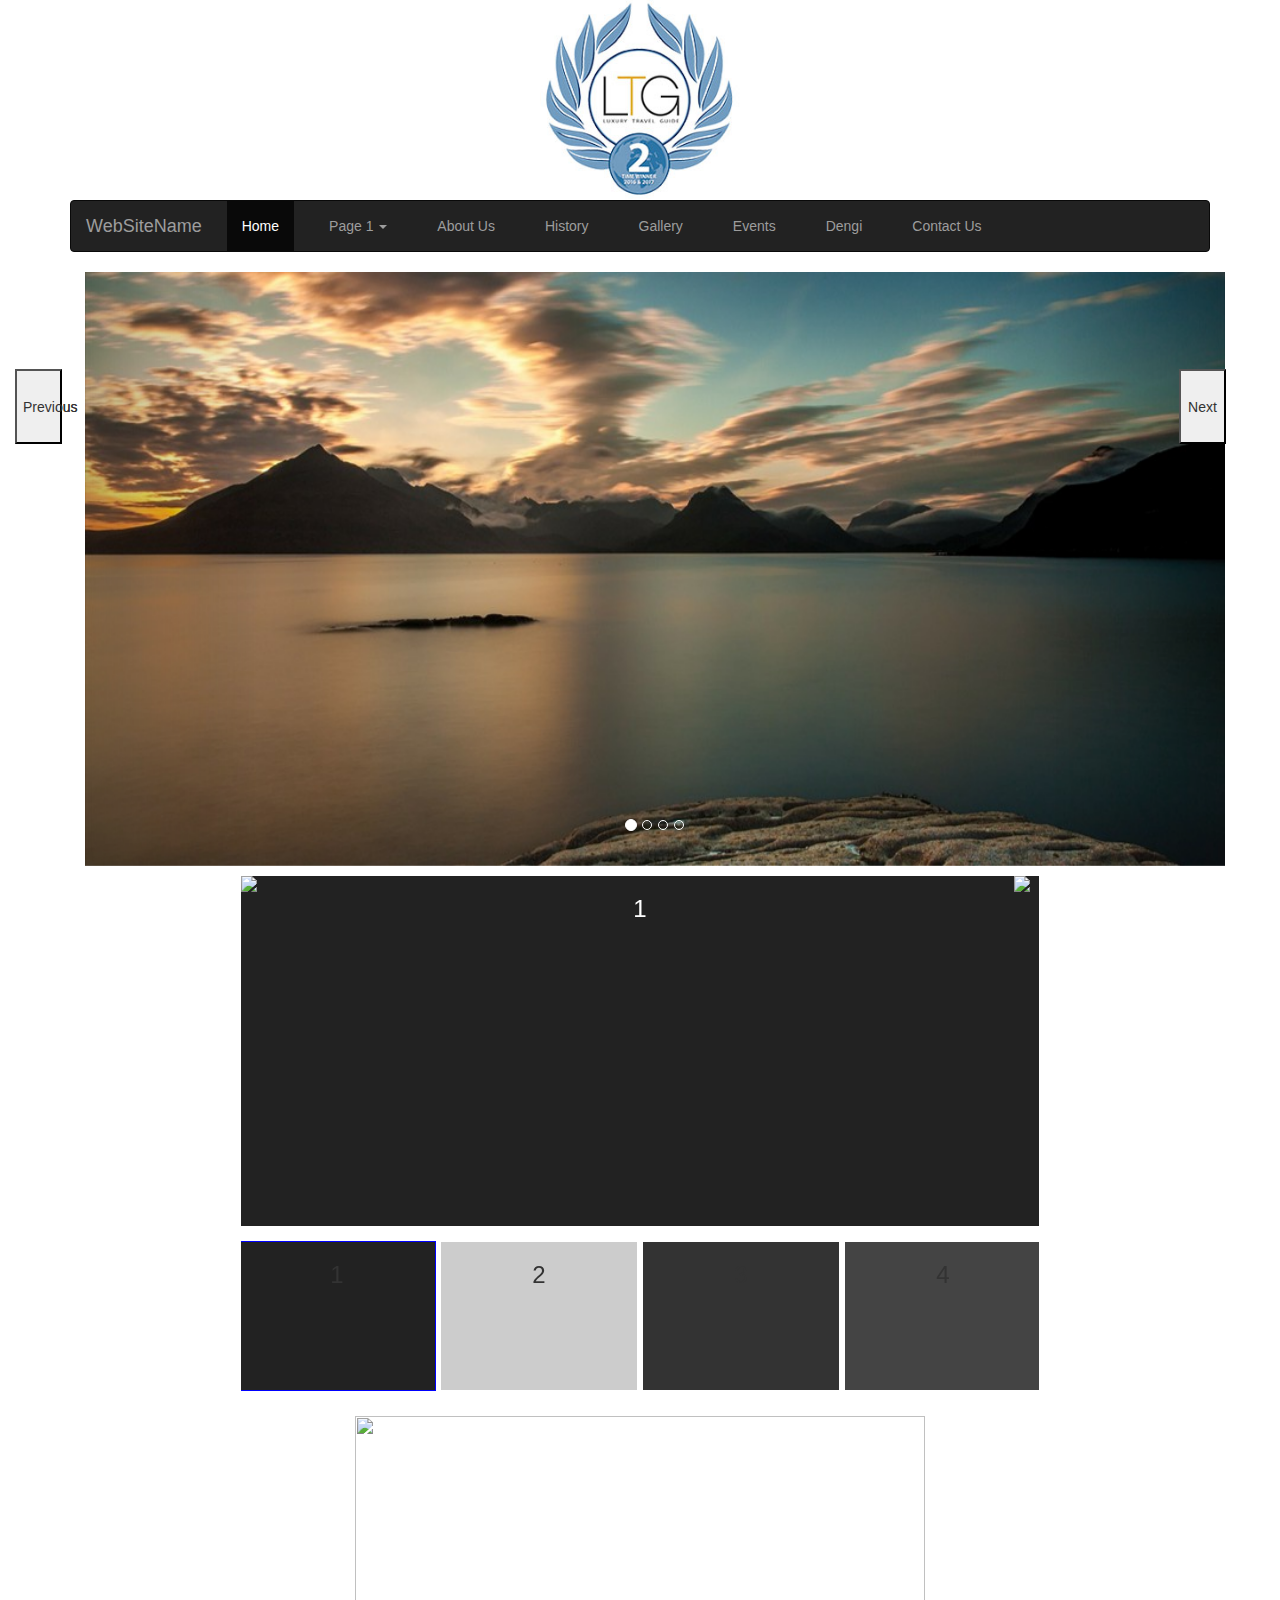
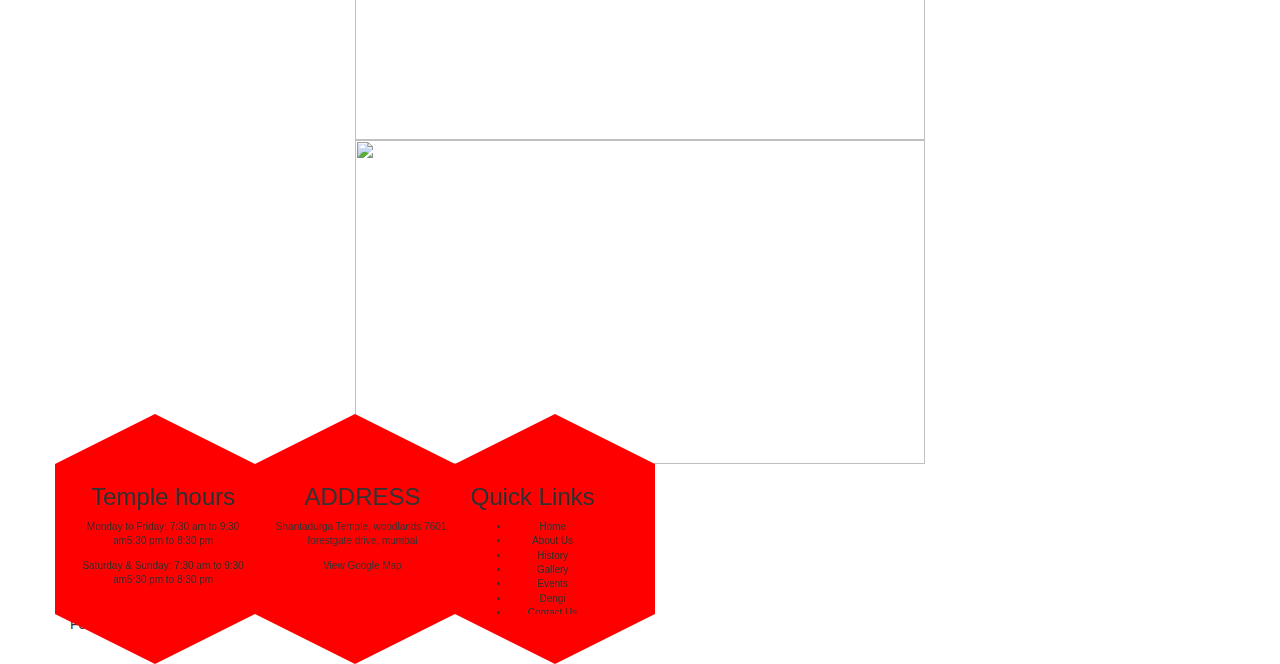
==== index.html @ 89c4bfa8 "Initial Commit" ====
<!DOCTYPE html>
<html>
<head>
	<meta charset="utf-8">
	<meta http-equiv="X-UA-Compatible" content="IE=edge">
	<meta name="viewport" content="width=device-width, initial-scale=1.0">
	<title>Home</title>
	<link rel="stylesheet" href="css/main.css">

</head>
<body class='home'>
	<div class='container'>
		<!-- header menu section goes here -->
		<header id='headerComp'></header>
		<!-- header menu section end here -->

		<!-- homepage body goes here -->
		<div class='homeBody'>
			
			<!-- homepage header carousal -->
			<div class="container">
			  <div id="myCarousel" class="carousel slide" data-ride="carousel">
			    <!-- Indicators -->
			    <ol class="carousel-indicators">
			      <li data-target="#myCarousel" data-slide-to="0" class="active"></li>
			      <li data-target="#myCarousel" data-slide-to="1"></li>
			      <li data-target="#myCarousel" data-slide-to="2"></li>
			      <li data-target="#myCarousel" data-slide-to="3"></li>
			    </ol>

			    <!-- Wrapper for slides -->
			    <div class="carousel-inner">
			      <div class="item active">
			        <img src="images/homepage/header_carousal/Carousal_1.jpg" alt="Carousal_1" style="width:100%;">
			      </div>
			      <div class="item">
			        <img src="images/homepage/header_carousal/Carousal_2.jpg" alt="Carousal_2" style="width:100%;">
			      </div>			    
			      <div class="item">
			        <img src="images/homepage/header_carousal/Carousal_3.jpg" alt="Carousal_3" style="width:100%;">
			      </div>
			      <div class="item">
			        <img src="images/homepage/header_carousal/Carousal_4.jpg" alt="Carousal_4" style="width:100%;">
			      </div>
			    </div>

			    <!-- Left and right controls -->
			    <a class="left carousel-control" href="#myCarousel" data-slide="prev">
			      <span class="glyphicon glyphicon-chevron-left"></span>
			      <span class="sr-only">Previous</span>
			    </a>
			    <a class="right carousel-control" href="#myCarousel" data-slide="next">
			      <span class="glyphicon glyphicon-chevron-right"></span>
			      <span class="sr-only">Next</span>
			    </a>
			  </div>
			</div>
			<!-- homepage header carousal end here-->

			<!-- Mix Gallery Code start here -->
			<div class="c-slide">
			  <div class="slider slider-nav">
			    <div id="1" style="background-color:#222;">
			      <h3>1</h3></div>
			    <div id="2" style="background-color:#ccc;">
			      <h3>2</h3></div>
			    <div id="3" style="background-color:#333;">
			      <h3>3</h3></div>
			    <div id="4" style="background-color:#444;">
			      <h3>4</h3></div>
			    <div id="5" style="background-color:#555;">
			      <h3>5</h3></div>
			    <div id="6" style="background-color:#666;">
			      <h3>6</h3></div>
			  </div>
			  <div class="slider slider-thumbs">
			    <div id="1" style="background-color:#222; width: 150px; height: 150px;">
			      <h3>1</h3></div>
			    <div id="2" style="background-color:#ccc;width: 150px; height: 150px;">
			      <h3>2</h3></div>
			    <div id="3" style="background-color:#333;width: 150px; height: 150px;">
			      <h3>3</h3></div>
			    <div id="4" style="background-color:#444;width: 150px; height: 150px;">
			      <h3>4</h3></div>
			    <div id="5" style="background-color:#555;width: 150px; height: 150px;">
			      <h3>5</h3></div>
			    <div id="6" style="background-color:#666;width: 150px; height: 150px;">
			      <h3>6</h3></div>
			  </div>
			</div>
			<!-- Mix Gallery Code end here -->

			
			<!-- Event and guest carousal code here -->
			<!-- Event Carousal -->
			<div class="eventCarousal">
			  	<img src="http://maggiesadler.com/wp-content/uploads/2015/10/11189261_759116200870985_1595157767_n.jpg" />
			  	<img src="http://maggiesadler.com/wp-content/uploads/2015/10/10004088_1491055334449687_1187165020_n.jpg" />
			  	<img src="http://maggiesadler.com/wp-content/uploads/2015/10/10817863_856543214397968_517239188_n.jpg" />
			  	<img src="http://maggiesadler.com/wp-content/uploads/2015/10/10919749_326992714172441_299394464_n.jpg" />
			  	<img src="http://maggiesadler.com/wp-content/uploads/2015/10/10617007_939025979457209_6938406_n.jpg" />
			  	<img src="http://maggiesadler.com/wp-content/uploads/2015/10/1168617_1435408473368301_409182770_n.jpg" />
		  		<img src="http://maggiesadler.com/wp-content/uploads/2015/10/11189836_754178218029431_2102772742_n.jpg" />
		  		<img src="http://maggiesadler.com/wp-content/uploads/2015/10/10843869_1658219887738208_2033326788_n.jpg" />
		  		<img src="http://maggiesadler.com/wp-content/uploads/2015/10/1515054_1379051609022475_1394148610_n.jpg" />
			</div>
			<!-- Event Carousal End here -->
			<!-- Guest Carousal -->
			<div class="guestCarousal">
			  	<img src="http://maggiesadler.com/wp-content/uploads/2015/10/11189261_759116200870985_1595157767_n.jpg" />
			  	<img src="http://maggiesadler.com/wp-content/uploads/2015/10/10004088_1491055334449687_1187165020_n.jpg" />
			  	<img src="http://maggiesadler.com/wp-content/uploads/2015/10/10817863_856543214397968_517239188_n.jpg" />
			  	<img src="http://maggiesadler.com/wp-content/uploads/2015/10/10919749_326992714172441_299394464_n.jpg" />
			  	<img src="http://maggiesadler.com/wp-content/uploads/2015/10/10617007_939025979457209_6938406_n.jpg" />
			  	<img src="http://maggiesadler.com/wp-content/uploads/2015/10/1168617_1435408473368301_409182770_n.jpg" />
		  		<img src="http://maggiesadler.com/wp-content/uploads/2015/10/11189836_754178218029431_2102772742_n.jpg" />
		  		<img src="http://maggiesadler.com/wp-content/uploads/2015/10/10843869_1658219887738208_2033326788_n.jpg" />
		  		<img src="http://maggiesadler.com/wp-content/uploads/2015/10/1515054_1379051609022475_1394148610_n.jpg" />
			</div>
			<!-- Guest Carousal End here -->
			<!-- Event and guest carousal code end here -->


		</div>
		<!-- homepage body end here -->

		<!-- footer section goes here -->
		<footer id='footerComp'></footer>
		<!-- footer section end here -->	
	</div>
</body>
<script src="js/jquery-3.3.1.js" type="text/javascript"></script>
<script src="js/bootstrap.min.js" type="text/javascript"></script>
<script src="js/slick.js" type="text/javascript"></script>
<script src="js/script.js" type="text/javascript"></script>
</html>
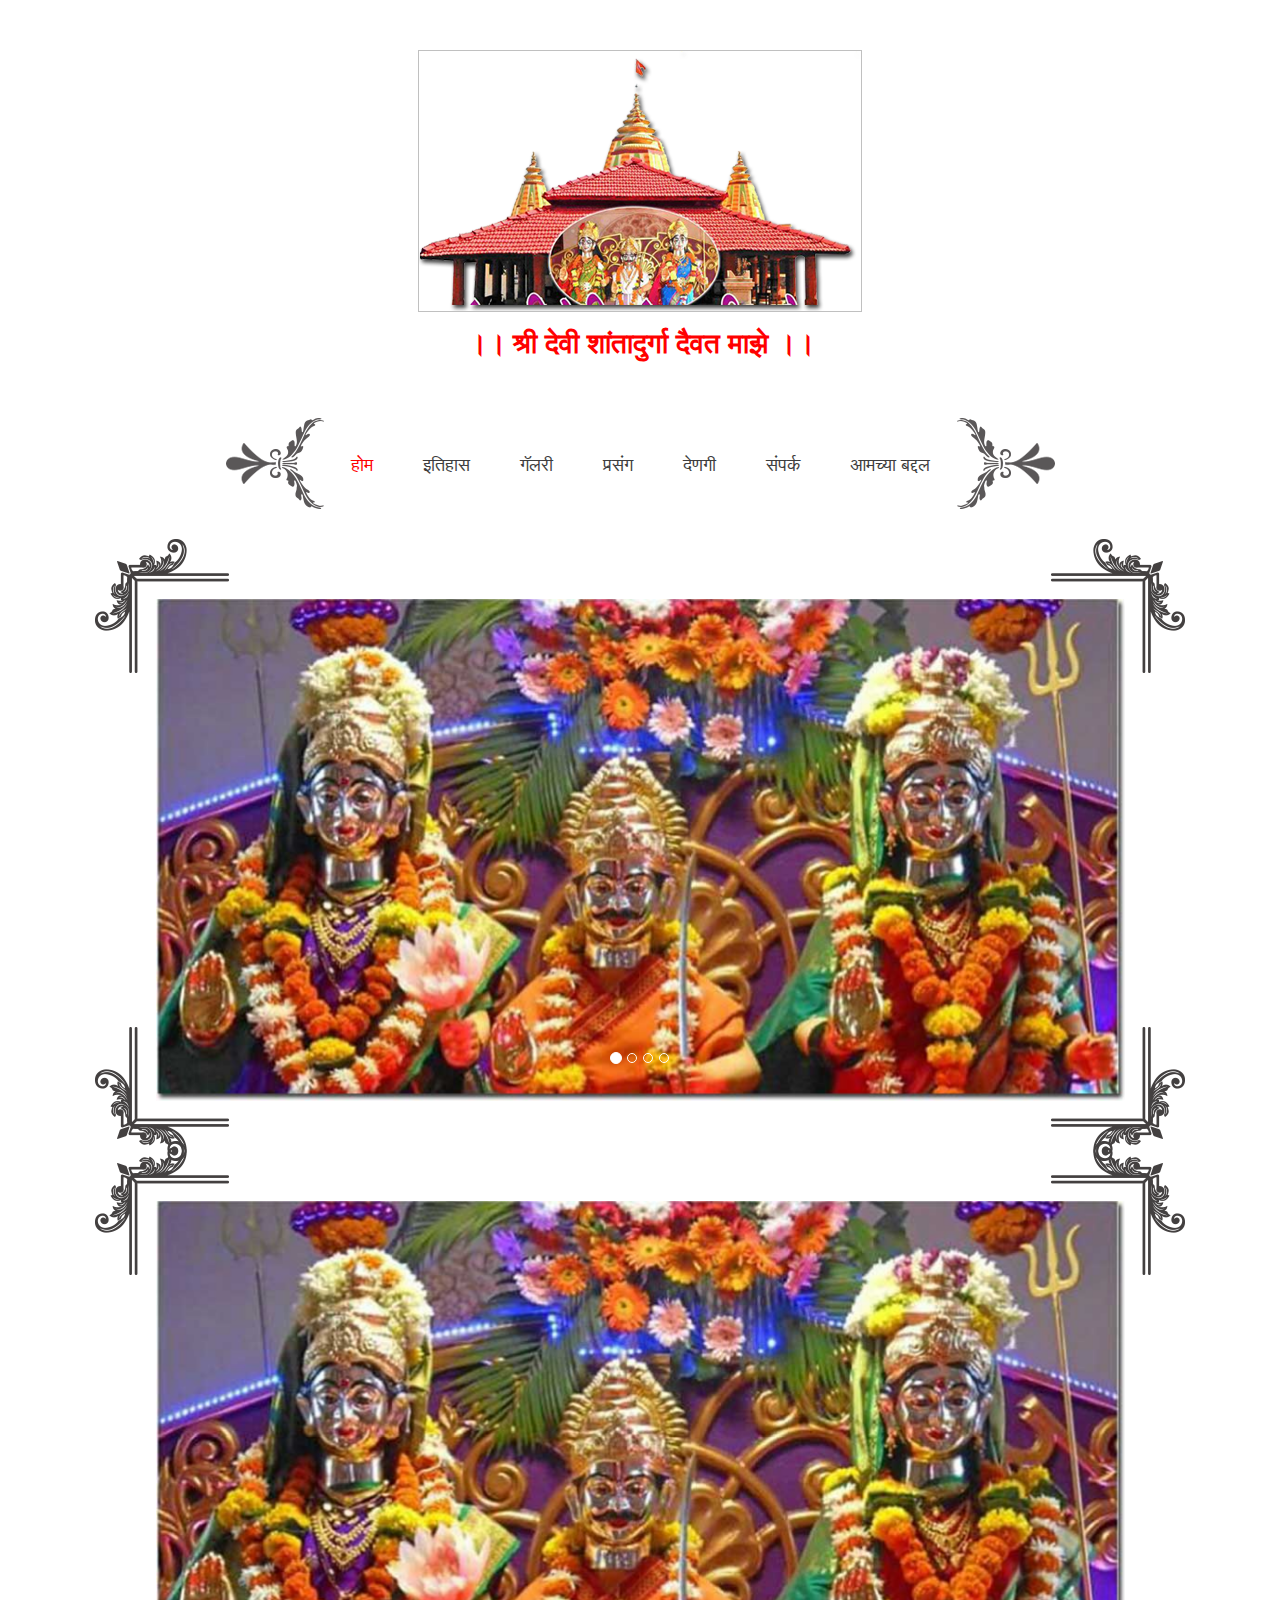
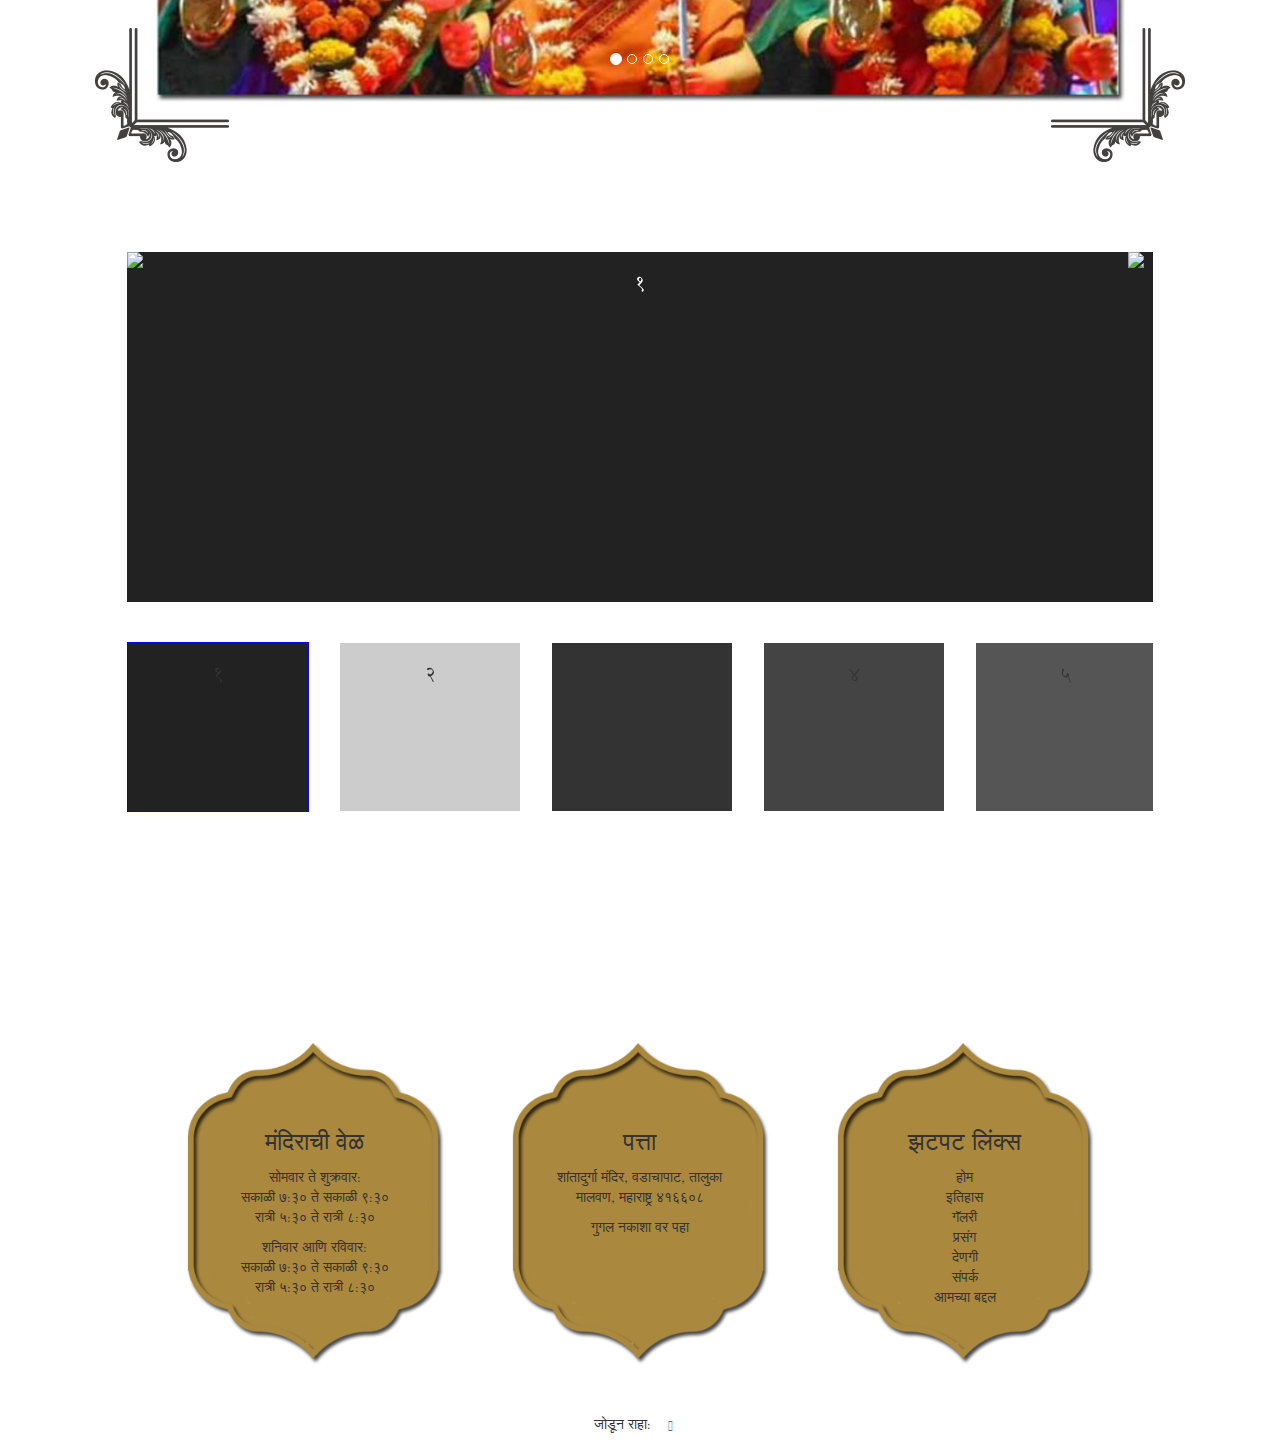
==== commit f5fcd85d: "All changes Commited" ====
--- a/index.html
+++ b/index.html
@@ -9,6 +9,8 @@
 
 </head>
 <body class='home'>
+	<!-- <div class='left_piller'></div> -->
+	<!-- <div class='right_piller'></div> -->
 	<div class='container'>
 		<!-- header menu section goes here -->
 		<header id='headerComp'></header>
@@ -18,8 +20,14 @@
 		<div class='homeBody'>
 			
 			<!-- homepage header carousal -->
-			<div class="container">
-			  <div id="myCarousel" class="carousel slide" data-ride="carousel">
+			  <div id="myCarousel" class="carousel slide" data-ride="carousel">				
+				
+				<!-- desing pattern div -->
+				<div class="home_carousal_bottom_left"></div>
+				<div class="home_carousal_bottom_right"></div>
+				<div class="home_carousal_top_left"></div>
+				<div class="home_carousal_top_right"></div>
+
 			    <!-- Indicators -->
 			    <ol class="carousel-indicators">
 			      <li data-target="#myCarousel" data-slide-to="0" class="active"></li>
@@ -31,21 +39,21 @@
 			    <!-- Wrapper for slides -->
 			    <div class="carousel-inner">
 			      <div class="item active">
-			        <img src="images/homepage/header_carousal/Carousal_1.jpg" alt="Carousal_1" style="width:100%;">
+			        <img src="images/homepage/header_carousal/Carousal_1.jpg" alt="Carousal_1">
 			      </div>
 			      <div class="item">
-			        <img src="images/homepage/header_carousal/Carousal_2.jpg" alt="Carousal_2" style="width:100%;">
+			        <img src="images/homepage/header_carousal/Carousal_2.jpg" alt="Carousal_2">
 			      </div>			    
 			      <div class="item">
-			        <img src="images/homepage/header_carousal/Carousal_3.jpg" alt="Carousal_3" style="width:100%;">
+			        <img src="images/homepage/header_carousal/Carousal_3.jpg" alt="Carousal_3">
 			      </div>
 			      <div class="item">
-			        <img src="images/homepage/header_carousal/Carousal_4.jpg" alt="Carousal_4" style="width:100%;">
+			        <img src="images/homepage/header_carousal/Carousal_4.jpg" alt="Carousal_4">
 			      </div>
 			    </div>
 
 			    <!-- Left and right controls -->
-			    <a class="left carousel-control" href="#myCarousel" data-slide="prev">
+			     <a class="left carousel-control" href="#myCarousel" data-slide="prev">
 			      <span class="glyphicon glyphicon-chevron-left"></span>
 			      <span class="sr-only">Previous</span>
 			    </a>
@@ -54,8 +62,53 @@
 			      <span class="sr-only">Next</span>
 			    </a>
 			  </div>
-			</div>
-			<!-- homepage header carousal end here-->
+			<!-- homepage header carousal end here
+
+			<!-- homepage header 2nd carousal -->
+			  <div id="myCarousel2" class="carousel slide" data-ride="carousel">				
+				
+				<!-- desing pattern div -->
+				<div class="home_carousal_bottom_left"></div>
+				<div class="home_carousal_bottom_right"></div>
+				<div class="home_carousal_top_left"></div>
+				<div class="home_carousal_top_right"></div>
+
+			    <!-- Indicators -->
+			    <ol class="carousel-indicators">
+			      <li data-target="#myCarousel2" data-slide-to="0" class="active"></li>
+			      <li data-target="#myCarousel2" data-slide-to="1"></li>
+			      <li data-target="#myCarousel2" data-slide-to="2"></li>
+			      <li data-target="#myCarousel2" data-slide-to="3"></li>
+			    </ol>
+
+			    <!-- Wrapper for slides -->
+			    <div class="carousel-inner">
+			      <div class="item active">
+			        <img src="images/homepage/header_carousal/Carousal_1.jpg" alt="Carousal_1">
+			      </div>
+			      <div class="item">
+			        <img src="images/homepage/header_carousal/Carousal_2.jpg" alt="Carousal_2">
+			      </div>			    
+			      <div class="item">
+			        <img src="images/homepage/header_carousal/Carousal_3.jpg" alt="Carousal_3">
+			      </div>
+			      <div class="item">
+			        <img src="images/homepage/header_carousal/Carousal_4.jpg" alt="Carousal_4">
+			      </div>
+			    </div>
+
+			    <!-- Left and right controls -->
+			     <a class="left carousel-control" href="#myCarousel2" data-slide="prev">
+			      <span class="glyphicon glyphicon-chevron-left"></span>
+			      <span class="sr-only">Previous</span>
+			    </a>
+			    <a class="right carousel-control" href="#myCarousel2" data-slide="next">
+			      <span class="glyphicon glyphicon-chevron-right"></span>
+			      <span class="sr-only">Next</span>
+			    </a>
+			  </div>
+			<!-- homepage header 2nd carousal end here
+
 
 			<!-- Mix Gallery Code start here -->
 			<div class="c-slide">
@@ -74,17 +127,17 @@
 			      <h3>6</h3></div>
 			  </div>
 			  <div class="slider slider-thumbs">
-			    <div id="1" style="background-color:#222; width: 150px; height: 150px;">
+			    <div id="1" style="background-color:#222;">
 			      <h3>1</h3></div>
-			    <div id="2" style="background-color:#ccc;width: 150px; height: 150px;">
+			    <div id="2" style="background-color:#ccc;">
 			      <h3>2</h3></div>
-			    <div id="3" style="background-color:#333;width: 150px; height: 150px;">
+			    <div id="3" style="background-color:#333;">
 			      <h3>3</h3></div>
-			    <div id="4" style="background-color:#444;width: 150px; height: 150px;">
+			    <div id="4" style="background-color:#444;">
 			      <h3>4</h3></div>
-			    <div id="5" style="background-color:#555;width: 150px; height: 150px;">
+			    <div id="5" style="background-color:#555;">
 			      <h3>5</h3></div>
-			    <div id="6" style="background-color:#666;width: 150px; height: 150px;">
+			    <div id="6" style="background-color:#666;">
 			      <h3>6</h3></div>
 			  </div>
 			</div>
@@ -93,29 +146,31 @@
 			
 			<!-- Event and guest carousal code here -->
 			<!-- Event Carousal -->
-			<div class="eventCarousal">
-			  	<img src="http://maggiesadler.com/wp-content/uploads/2015/10/11189261_759116200870985_1595157767_n.jpg" />
-			  	<img src="http://maggiesadler.com/wp-content/uploads/2015/10/10004088_1491055334449687_1187165020_n.jpg" />
-			  	<img src="http://maggiesadler.com/wp-content/uploads/2015/10/10817863_856543214397968_517239188_n.jpg" />
-			  	<img src="http://maggiesadler.com/wp-content/uploads/2015/10/10919749_326992714172441_299394464_n.jpg" />
-			  	<img src="http://maggiesadler.com/wp-content/uploads/2015/10/10617007_939025979457209_6938406_n.jpg" />
-			  	<img src="http://maggiesadler.com/wp-content/uploads/2015/10/1168617_1435408473368301_409182770_n.jpg" />
-		  		<img src="http://maggiesadler.com/wp-content/uploads/2015/10/11189836_754178218029431_2102772742_n.jpg" />
-		  		<img src="http://maggiesadler.com/wp-content/uploads/2015/10/10843869_1658219887738208_2033326788_n.jpg" />
-		  		<img src="http://maggiesadler.com/wp-content/uploads/2015/10/1515054_1379051609022475_1394148610_n.jpg" />
-			</div>
-			<!-- Event Carousal End here -->
-			<!-- Guest Carousal -->
-			<div class="guestCarousal">
-			  	<img src="http://maggiesadler.com/wp-content/uploads/2015/10/11189261_759116200870985_1595157767_n.jpg" />
-			  	<img src="http://maggiesadler.com/wp-content/uploads/2015/10/10004088_1491055334449687_1187165020_n.jpg" />
-			  	<img src="http://maggiesadler.com/wp-content/uploads/2015/10/10817863_856543214397968_517239188_n.jpg" />
-			  	<img src="http://maggiesadler.com/wp-content/uploads/2015/10/10919749_326992714172441_299394464_n.jpg" />
-			  	<img src="http://maggiesadler.com/wp-content/uploads/2015/10/10617007_939025979457209_6938406_n.jpg" />
-			  	<img src="http://maggiesadler.com/wp-content/uploads/2015/10/1168617_1435408473368301_409182770_n.jpg" />
-		  		<img src="http://maggiesadler.com/wp-content/uploads/2015/10/11189836_754178218029431_2102772742_n.jpg" />
-		  		<img src="http://maggiesadler.com/wp-content/uploads/2015/10/10843869_1658219887738208_2033326788_n.jpg" />
-		  		<img src="http://maggiesadler.com/wp-content/uploads/2015/10/1515054_1379051609022475_1394148610_n.jpg" />
+			<div class="row">
+				<!-- <div class="eventCarousal col-md-6">
+				  	<img src="images/homepage/header_carousal/Carousal_1.jpg" />
+				  	<img src="images/homepage/header_carousal/Carousal_1.jpg" />
+				  	<img src="images/homepage/header_carousal/Carousal_1.jpg" />
+				  	<img src="images/homepage/header_carousal/Carousal_1.jpg" />
+				  	<img src="images/homepage/header_carousal/Carousal_1.jpg" />
+				  	<img src="images/homepage/header_carousal/Carousal_1.jpg" />
+			  		<img src="images/homepage/header_carousal/Carousal_1.jpg" />
+			  		<img src="images/homepage/header_carousal/Carousal_1.jpg" />
+			  		<img src="images/homepage/header_carousal/Carousal_1.jpg" />
+				</div> -->
+				<!-- Event Carousal End here -->
+				<!-- Guest Carousal -->
+				<!-- <div class="guestCarousal col-md-6">
+				  	<img src="http://maggiesadler.com/wp-content/uploads/2015/10/11189261_759116200870985_1595157767_n.jpg" />
+				  	<img src="http://maggiesadler.com/wp-content/uploads/2015/10/10004088_1491055334449687_1187165020_n.jpg" />
+				  	<img src="http://maggiesadler.com/wp-content/uploads/2015/10/10817863_856543214397968_517239188_n.jpg" />
+				  	<img src="http://maggiesadler.com/wp-content/uploads/2015/10/10919749_326992714172441_299394464_n.jpg" />
+				  	<img src="http://maggiesadler.com/wp-content/uploads/2015/10/10617007_939025979457209_6938406_n.jpg" />
+				  	<img src="http://maggiesadler.com/wp-content/uploads/2015/10/1168617_1435408473368301_409182770_n.jpg" />
+			  		<img src="http://maggiesadler.com/wp-content/uploads/2015/10/11189836_754178218029431_2102772742_n.jpg" />
+			  		<img src="http://maggiesadler.com/wp-content/uploads/2015/10/10843869_1658219887738208_2033326788_n.jpg" />
+			  		<img src="http://maggiesadler.com/wp-content/uploads/2015/10/1515054_1379051609022475_1394148610_n.jpg" />
+				</div> -->
 			</div>
 			<!-- Guest Carousal End here -->
 			<!-- Event and guest carousal code end here -->
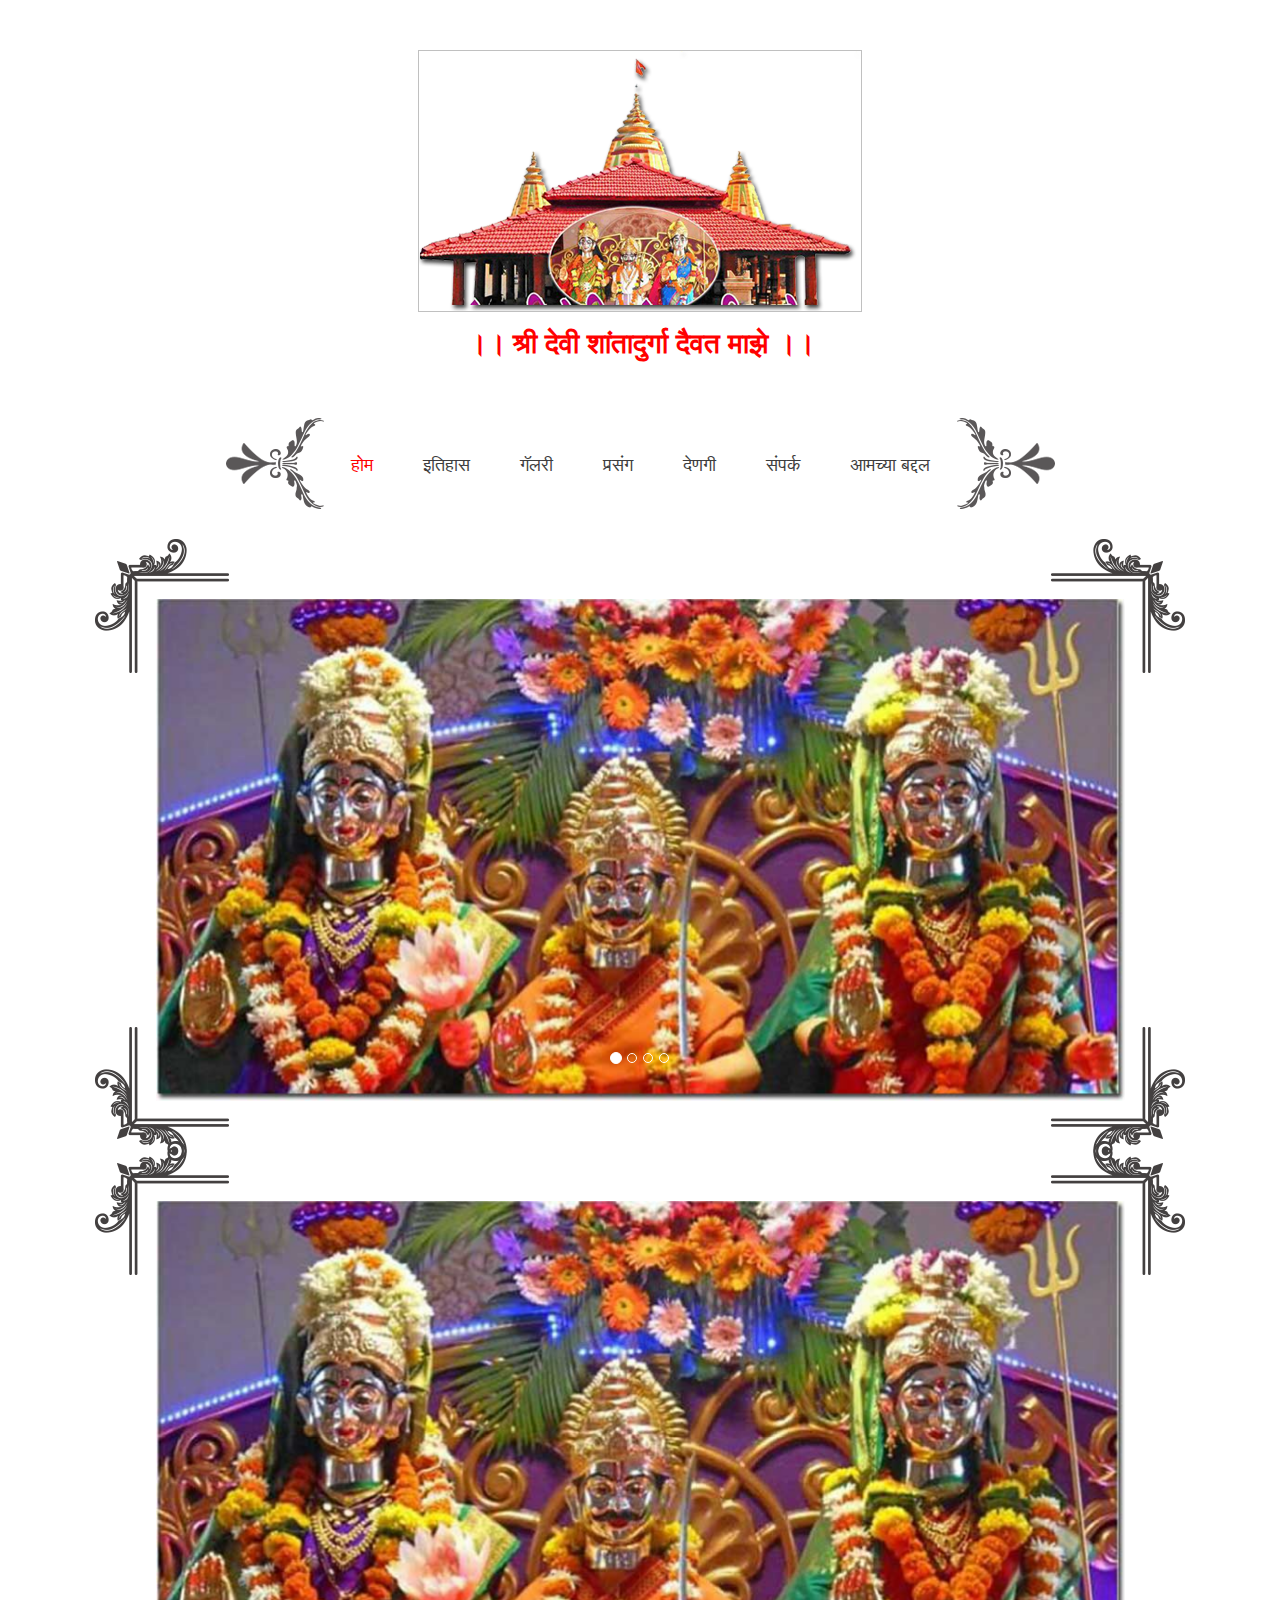
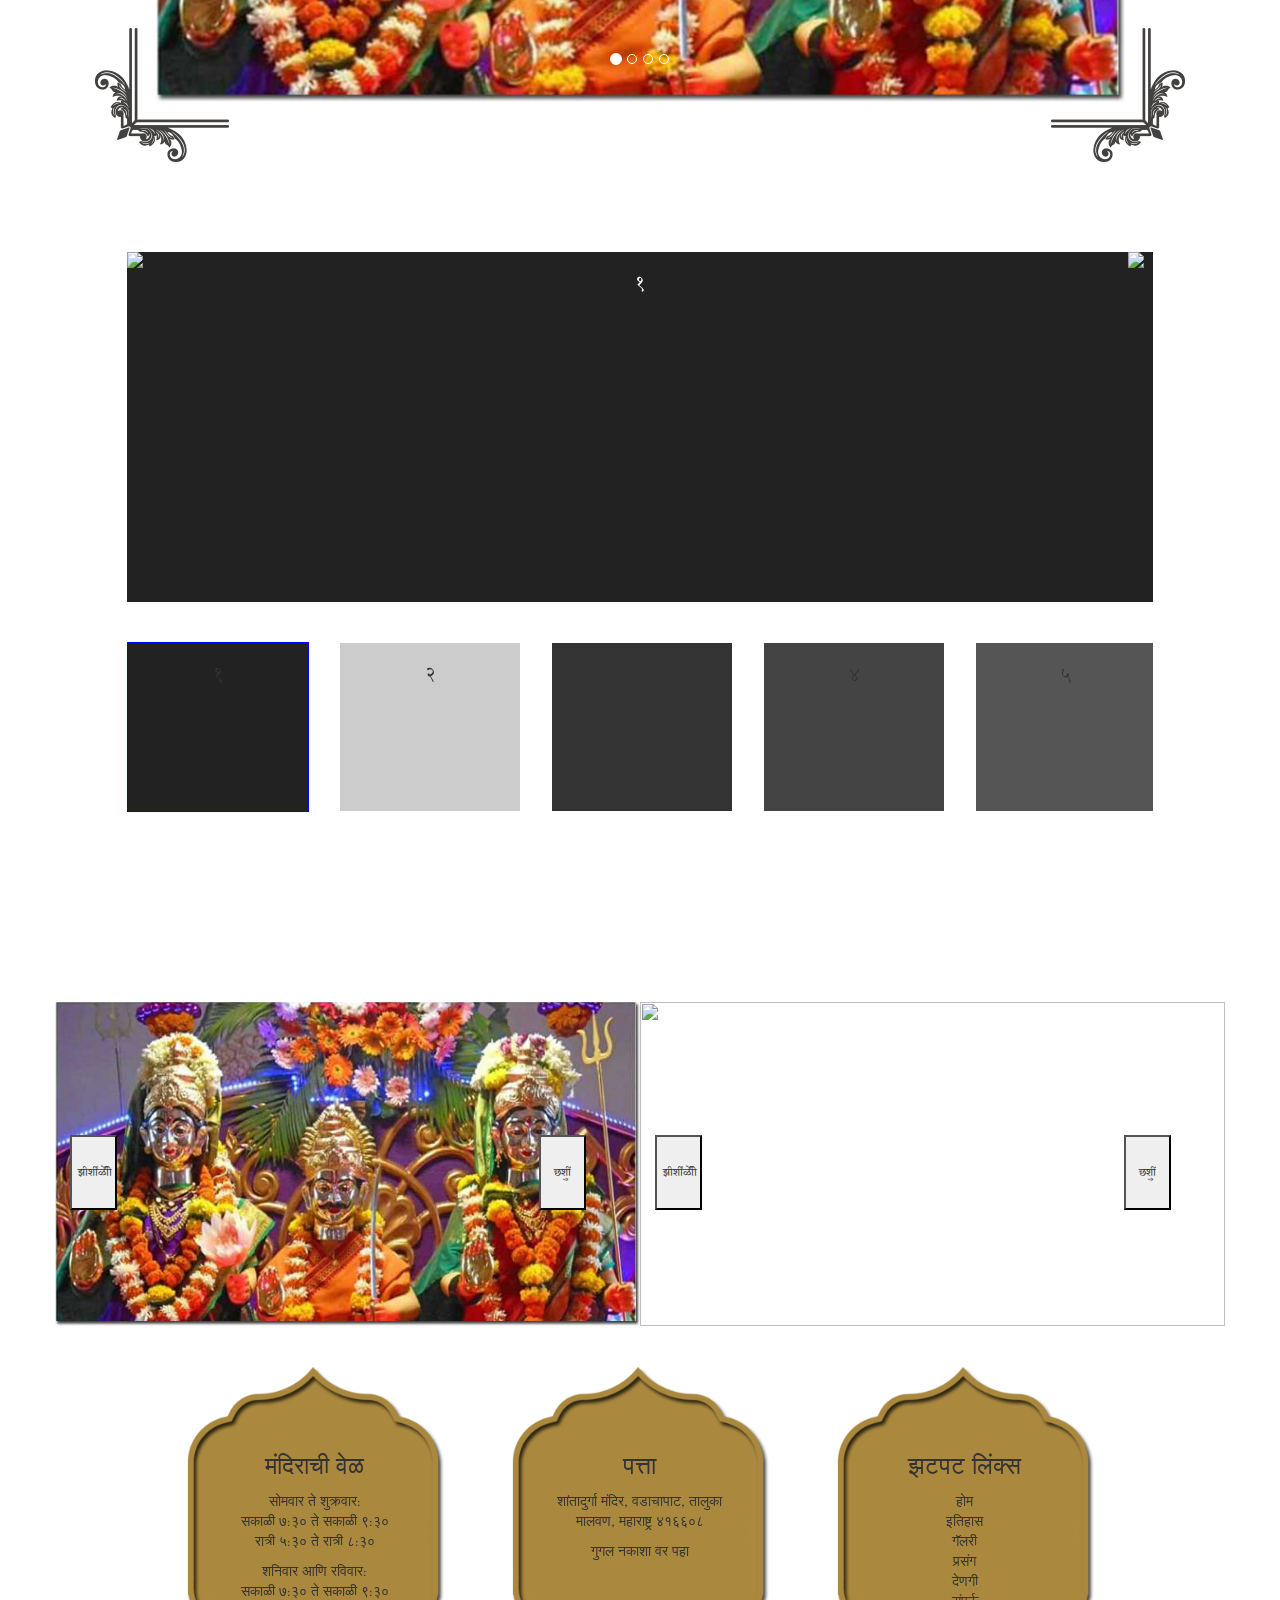
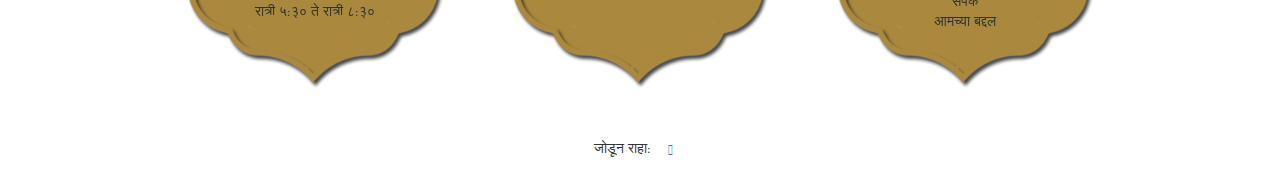
==== commit 8e6f64b7: "Changes commit" ====
--- a/index.html
+++ b/index.html
@@ -147,7 +147,7 @@
 			<!-- Event and guest carousal code here -->
 			<!-- Event Carousal -->
 			<div class="row">
-				<!-- <div class="eventCarousal col-md-6">
+				<div class="eventCarousal col-md-6">
 				  	<img src="images/homepage/header_carousal/Carousal_1.jpg" />
 				  	<img src="images/homepage/header_carousal/Carousal_1.jpg" />
 				  	<img src="images/homepage/header_carousal/Carousal_1.jpg" />
@@ -157,10 +157,10 @@
 			  		<img src="images/homepage/header_carousal/Carousal_1.jpg" />
 			  		<img src="images/homepage/header_carousal/Carousal_1.jpg" />
 			  		<img src="images/homepage/header_carousal/Carousal_1.jpg" />
-				</div> -->
+				</div>
 				<!-- Event Carousal End here -->
 				<!-- Guest Carousal -->
-				<!-- <div class="guestCarousal col-md-6">
+				<div class="guestCarousal col-md-6">
 				  	<img src="http://maggiesadler.com/wp-content/uploads/2015/10/11189261_759116200870985_1595157767_n.jpg" />
 				  	<img src="http://maggiesadler.com/wp-content/uploads/2015/10/10004088_1491055334449687_1187165020_n.jpg" />
 				  	<img src="http://maggiesadler.com/wp-content/uploads/2015/10/10817863_856543214397968_517239188_n.jpg" />
@@ -170,7 +170,7 @@
 			  		<img src="http://maggiesadler.com/wp-content/uploads/2015/10/11189836_754178218029431_2102772742_n.jpg" />
 			  		<img src="http://maggiesadler.com/wp-content/uploads/2015/10/10843869_1658219887738208_2033326788_n.jpg" />
 			  		<img src="http://maggiesadler.com/wp-content/uploads/2015/10/1515054_1379051609022475_1394148610_n.jpg" />
-				</div> -->
+				</div>
 			</div>
 			<!-- Guest Carousal End here -->
 			<!-- Event and guest carousal code end here -->
@@ -187,5 +187,6 @@
 <script src="js/jquery-3.3.1.js" type="text/javascript"></script>
 <script src="js/bootstrap.min.js" type="text/javascript"></script>
 <script src="js/slick.js" type="text/javascript"></script>
+<script src="js/snazzymap.js" type="text/javascript"></script>
 <script src="js/script.js" type="text/javascript"></script>
 </html>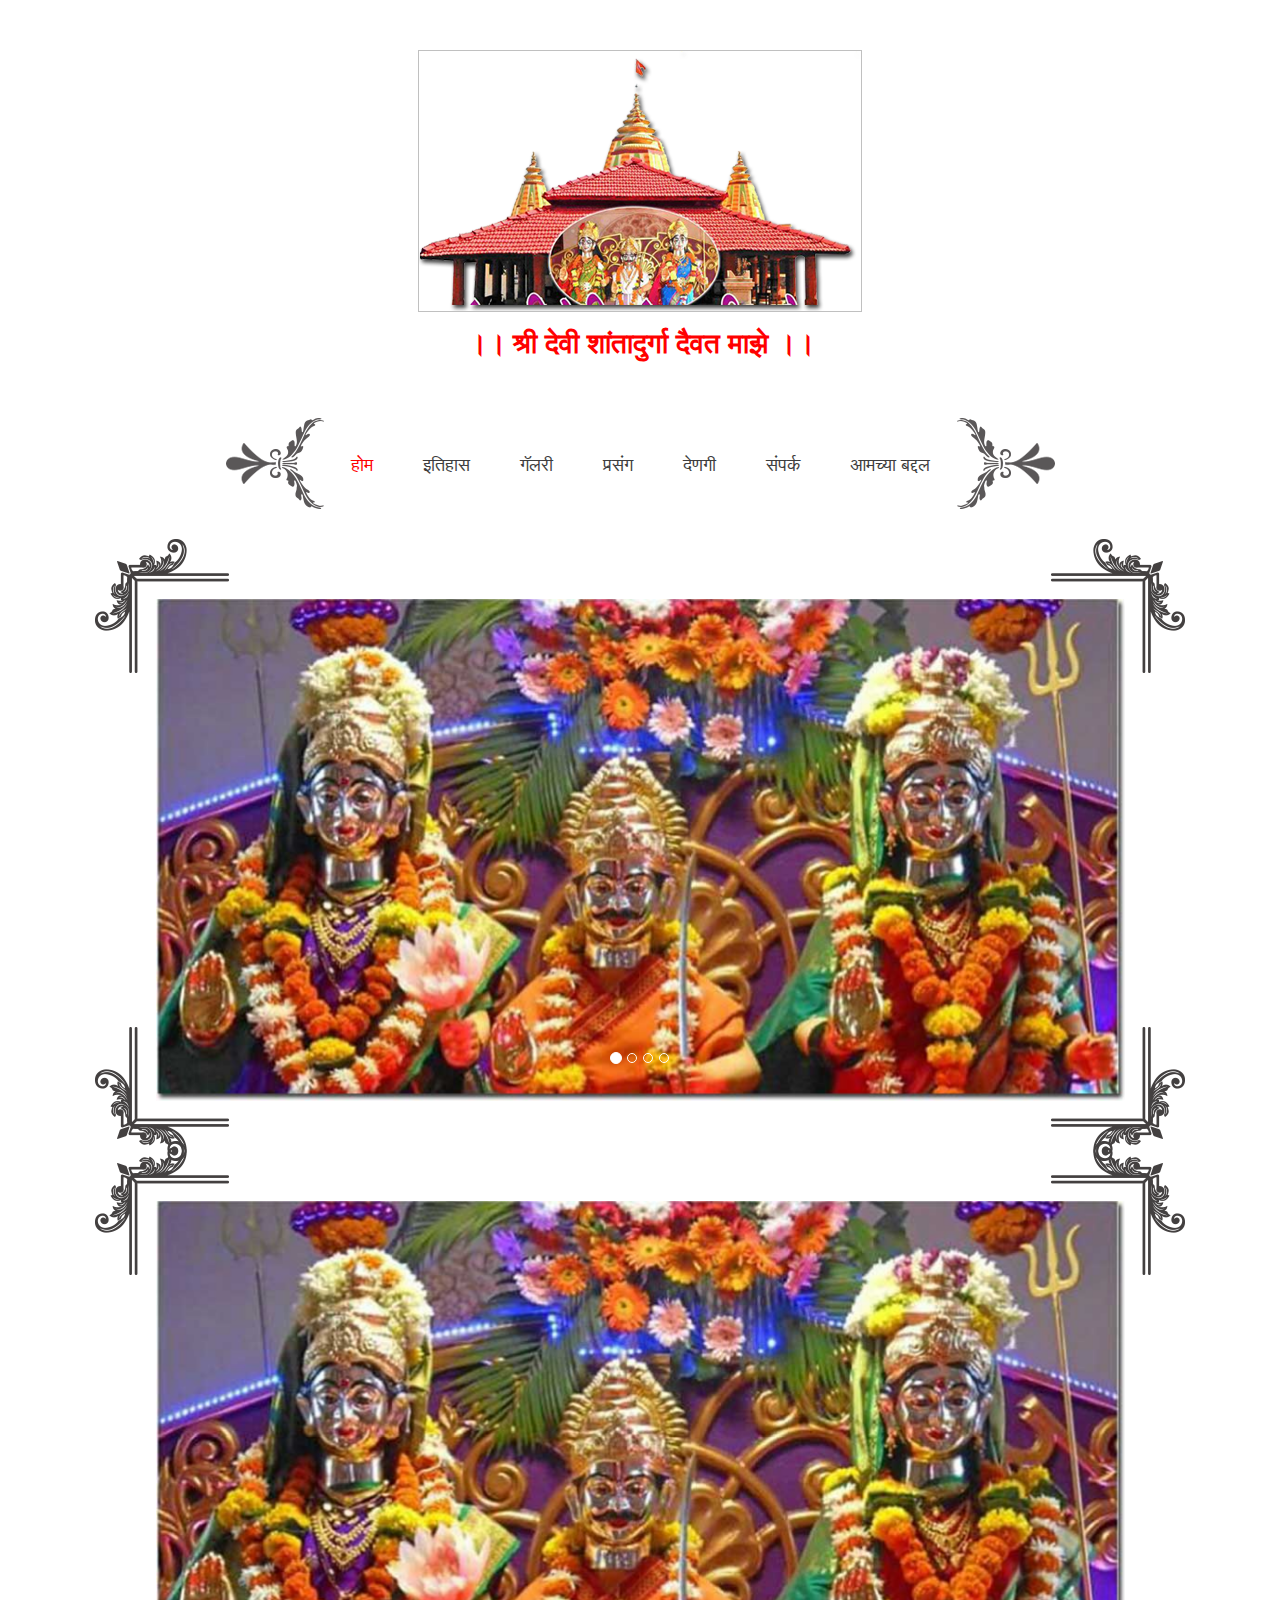
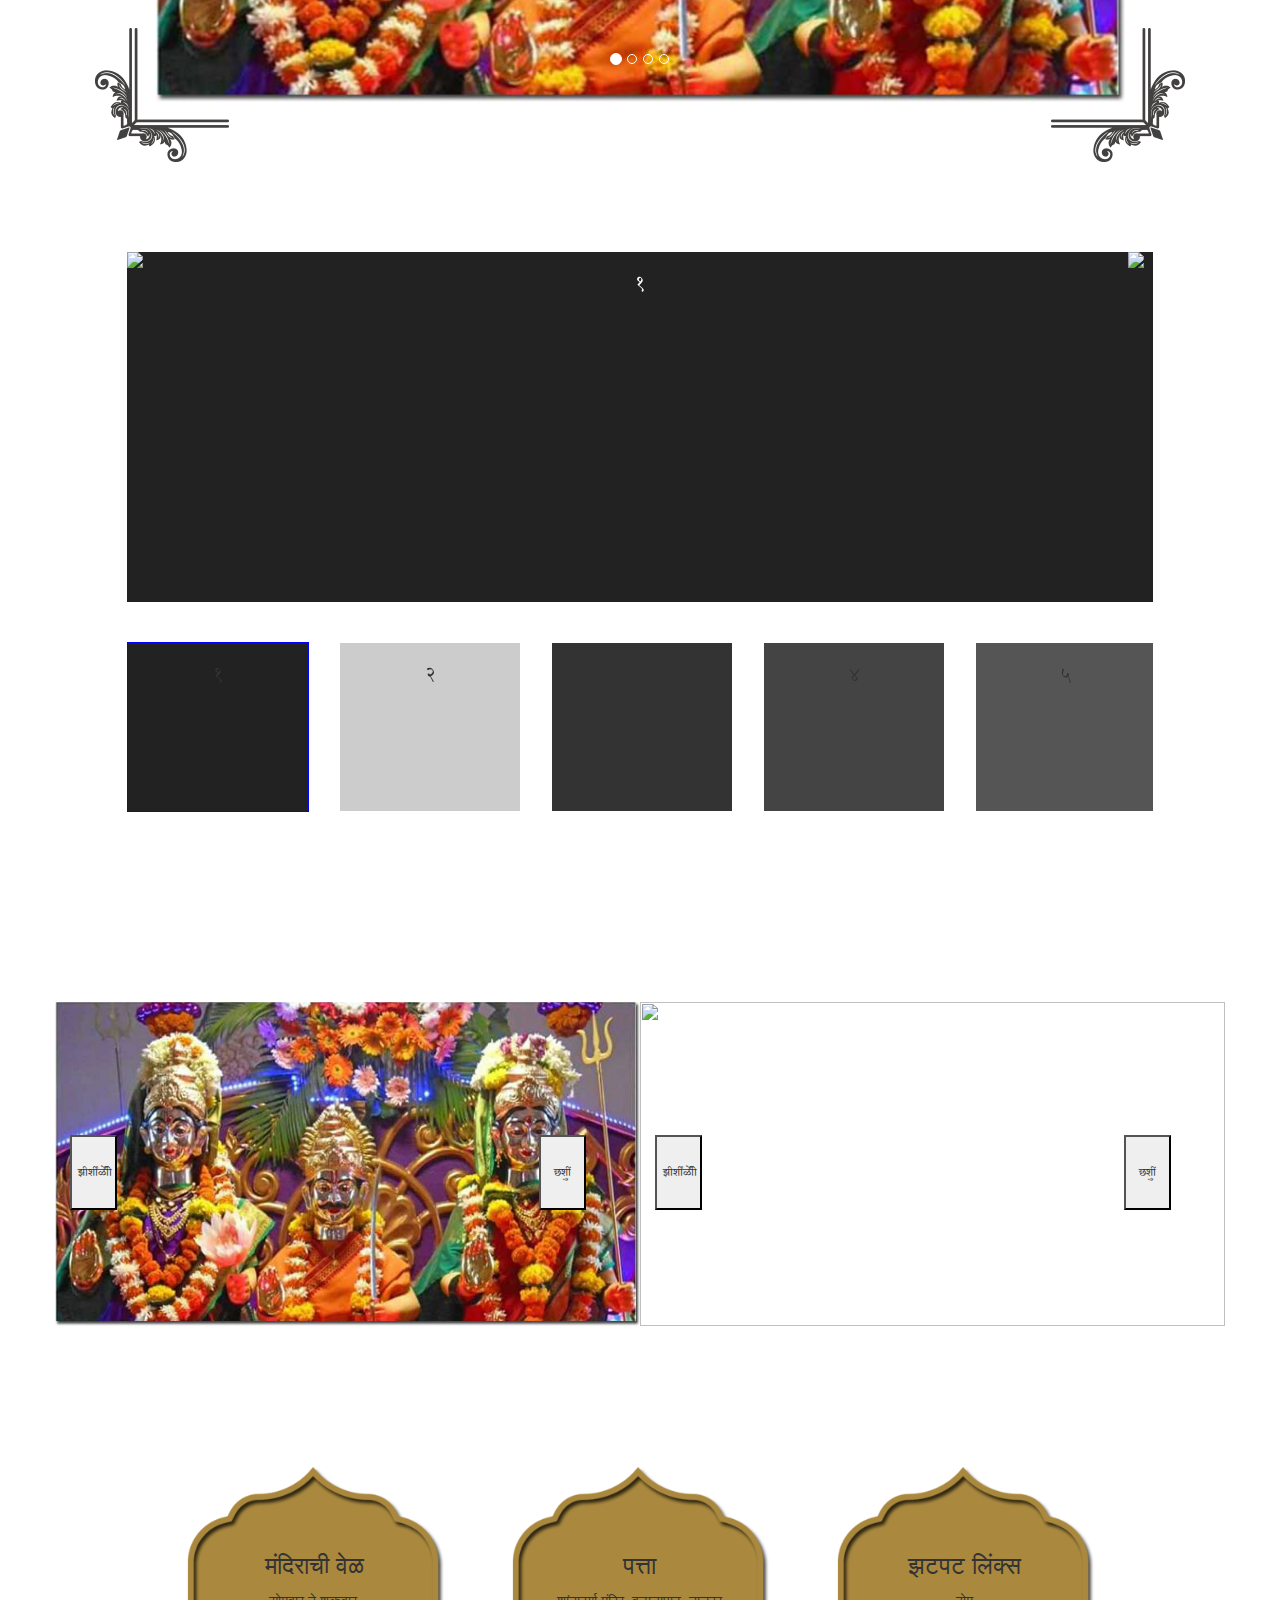
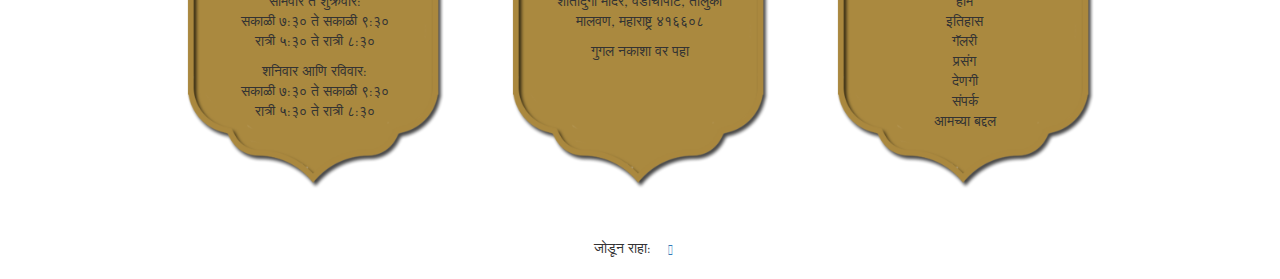
==== commit 5237246d: "Code Updated" ====
--- a/index.html
+++ b/index.html
@@ -187,6 +187,6 @@
 <script src="js/jquery-3.3.1.js" type="text/javascript"></script>
 <script src="js/bootstrap.min.js" type="text/javascript"></script>
 <script src="js/slick.js" type="text/javascript"></script>
-<script src="js/snazzymap.js" type="text/javascript"></script>
+<!-- <script src="js/snazzymap.js" type="text/javascript"></script> -->
 <script src="js/script.js" type="text/javascript"></script>
 </html>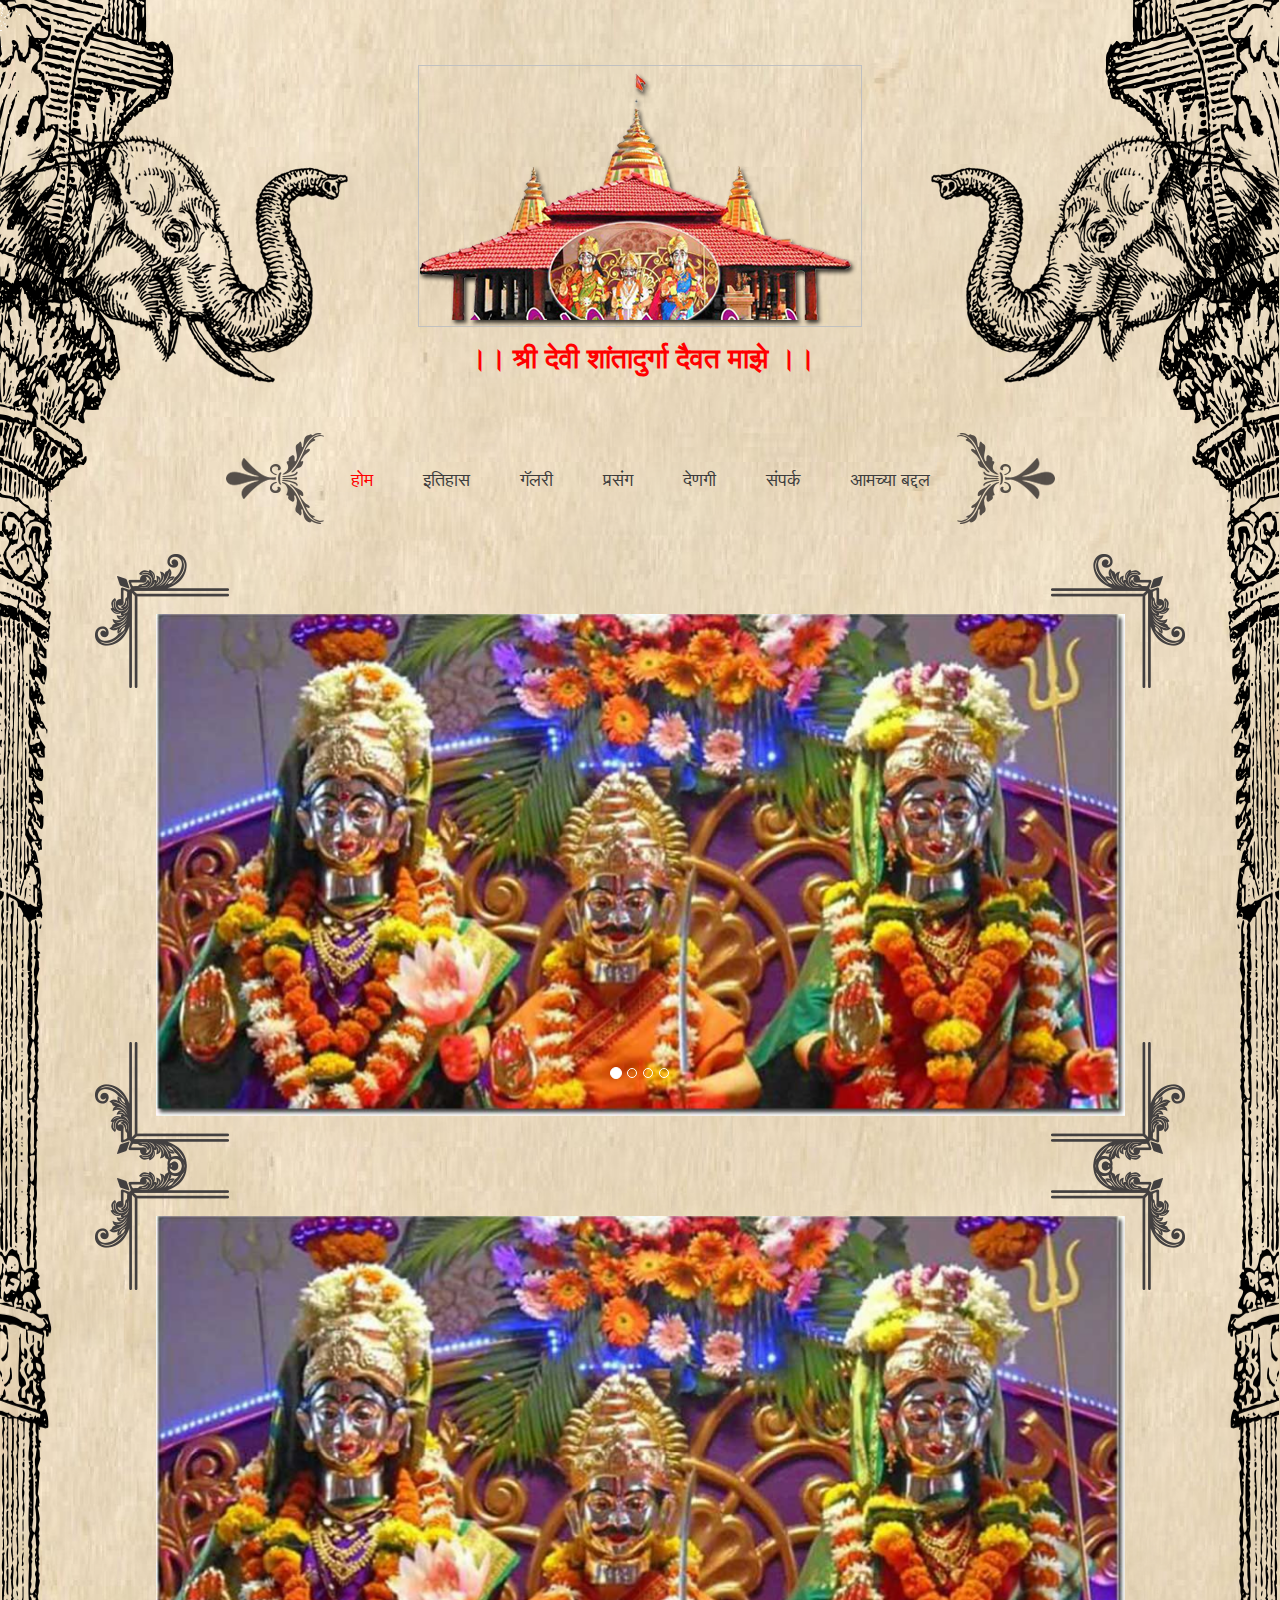
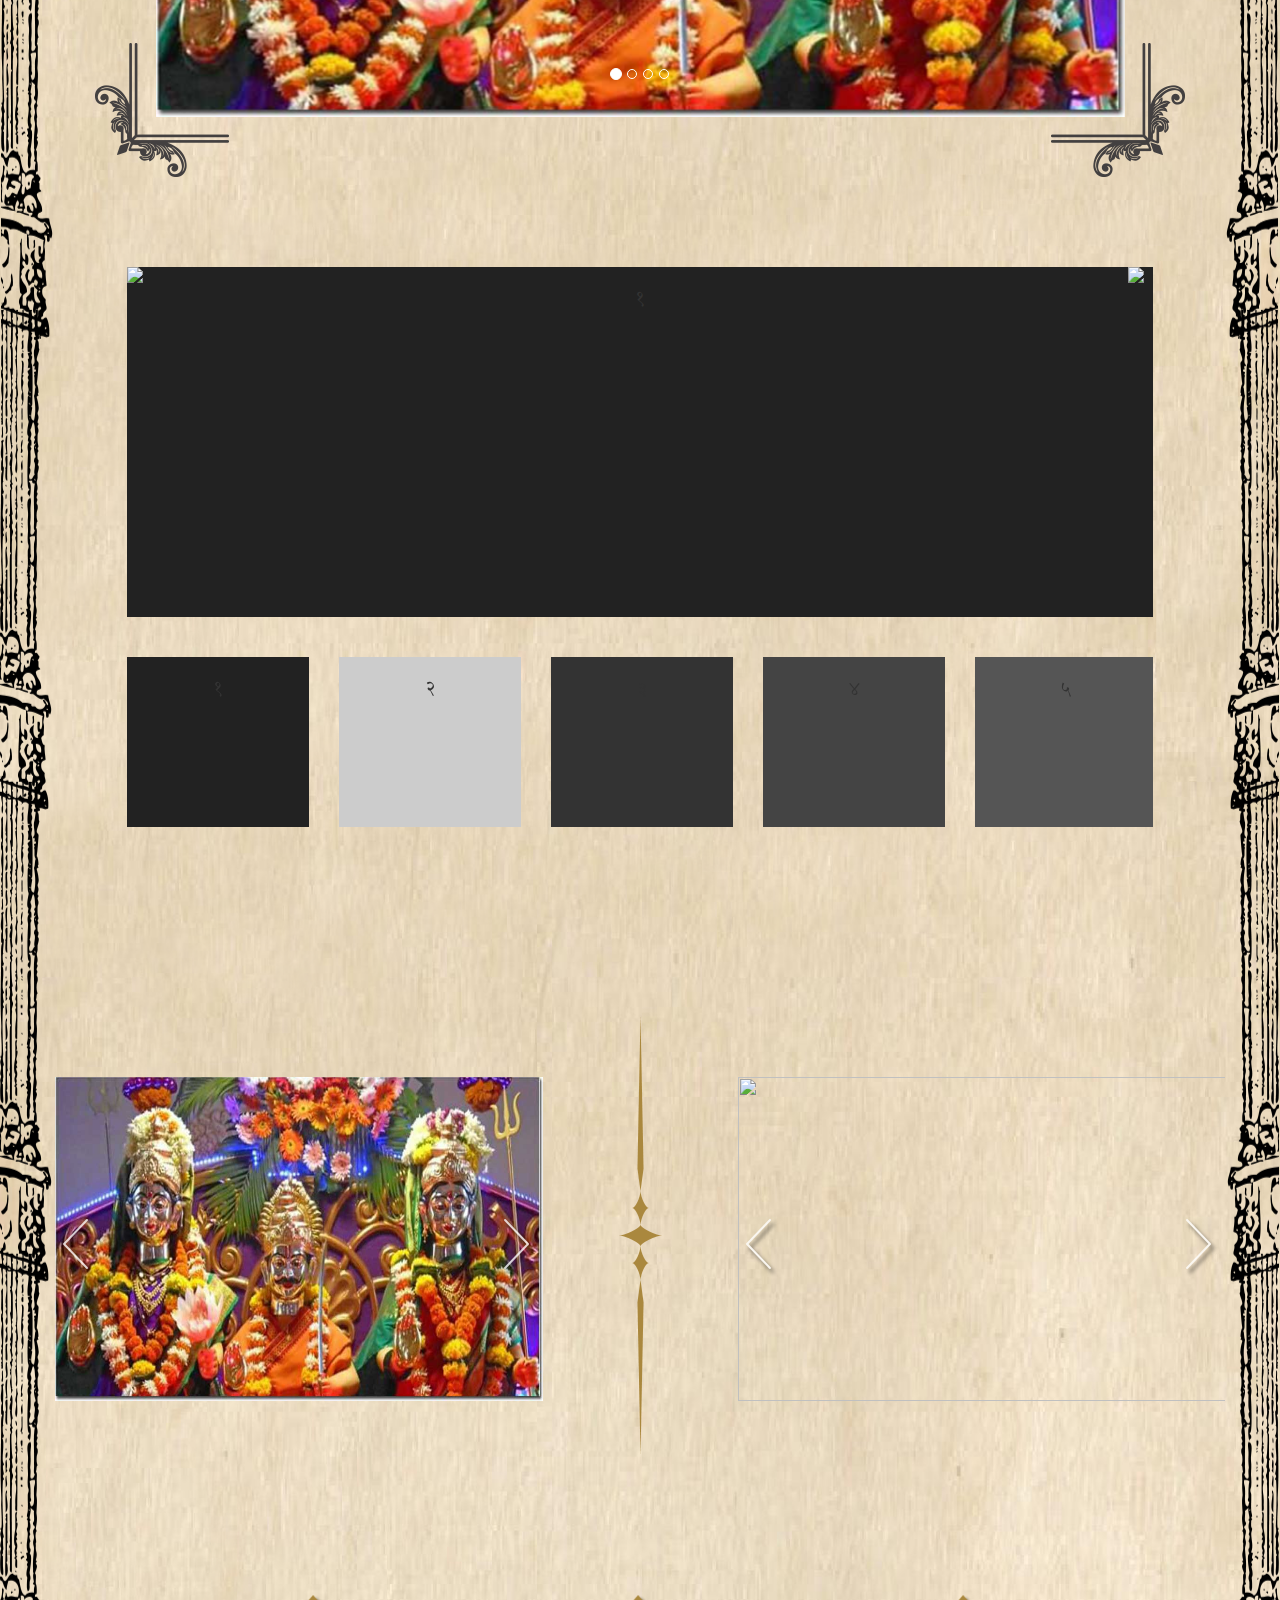
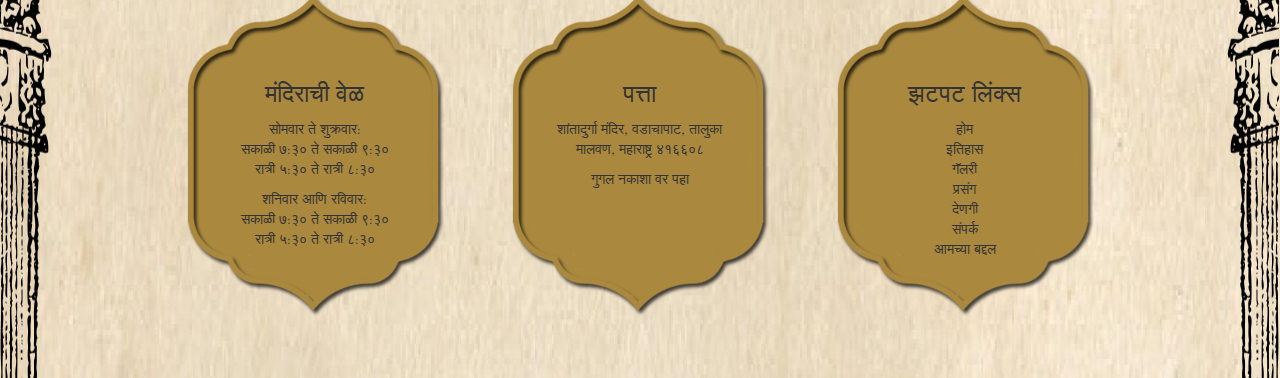
==== commit 0a71a986: "Files Updated" ====
--- a/index.html
+++ b/index.html
@@ -111,43 +111,46 @@
 
 
 			<!-- Mix Gallery Code start here -->
-			<div class="c-slide">
-			  <div class="slider slider-nav">
-			    <div id="1" style="background-color:#222;">
-			      <h3>1</h3></div>
-			    <div id="2" style="background-color:#ccc;">
-			      <h3>2</h3></div>
-			    <div id="3" style="background-color:#333;">
-			      <h3>3</h3></div>
-			    <div id="4" style="background-color:#444;">
-			      <h3>4</h3></div>
-			    <div id="5" style="background-color:#555;">
-			      <h3>5</h3></div>
-			    <div id="6" style="background-color:#666;">
-			      <h3>6</h3></div>
-			  </div>
-			  <div class="slider slider-thumbs">
-			    <div id="1" style="background-color:#222;">
-			      <h3>1</h3></div>
-			    <div id="2" style="background-color:#ccc;">
-			      <h3>2</h3></div>
-			    <div id="3" style="background-color:#333;">
-			      <h3>3</h3></div>
-			    <div id="4" style="background-color:#444;">
-			      <h3>4</h3></div>
-			    <div id="5" style="background-color:#555;">
-			      <h3>5</h3></div>
-			    <div id="6" style="background-color:#666;">
-			      <h3>6</h3></div>
-			  </div>
+			<div class='mix_gallery'>
+				<div class="c-slide">
+				  <div class="slider slider-nav">
+				    <div id="1" style="background-color:#222;">
+				    	<h3>1</h3>
+				    </div>
+				    <div id="2" style="background-color:#ccc;">
+				      <h3>2</h3></div>
+				    <div id="3" style="background-color:#333;">
+				      <h3>3</h3></div>
+				    <div id="4" style="background-color:#444;">
+				      <h3>4</h3></div>
+				    <div id="5" style="background-color:#555;">
+				      <h3>5</h3></div>
+				    <div id="6" style="background-color:#666;">
+				      <h3>6</h3></div>
+				  </div>
+				  <div class="slider slider-thumbs">
+				    <div id="1" style="background-color:#222;">
+				      <h3>1</h3></div>
+				    <div id="2" style="background-color:#ccc;">
+				      <h3>2</h3></div>
+				    <div id="3" style="background-color:#333;">
+				      <h3>3</h3></div>
+				    <div id="4" style="background-color:#444;">
+				      <h3>4</h3></div>
+				    <div id="5" style="background-color:#555;">
+				      <h3>5</h3></div>
+				    <div id="6" style="background-color:#666;">
+				      <h3>6</h3></div>
+				  </div>
+				</div>
 			</div>
 			<!-- Mix Gallery Code end here -->
 
 			
 			<!-- Event and guest carousal code here -->
 			<!-- Event Carousal -->
-			<div class="row">
-				<div class="eventCarousal col-md-6">
+			<div class="event_guest_div row">
+				<div class="eventCarousal col-md-5">
 				  	<img src="images/homepage/header_carousal/Carousal_1.jpg" />
 				  	<img src="images/homepage/header_carousal/Carousal_1.jpg" />
 				  	<img src="images/homepage/header_carousal/Carousal_1.jpg" />
@@ -159,8 +162,9 @@
 			  		<img src="images/homepage/header_carousal/Carousal_1.jpg" />
 				</div>
 				<!-- Event Carousal End here -->
+				<div class='divider col-md-2'></div>
 				<!-- Guest Carousal -->
-				<div class="guestCarousal col-md-6">
+				<div class="guestCarousal col-md-5">
 				  	<img src="http://maggiesadler.com/wp-content/uploads/2015/10/11189261_759116200870985_1595157767_n.jpg" />
 				  	<img src="http://maggiesadler.com/wp-content/uploads/2015/10/10004088_1491055334449687_1187165020_n.jpg" />
 				  	<img src="http://maggiesadler.com/wp-content/uploads/2015/10/10817863_856543214397968_517239188_n.jpg" />
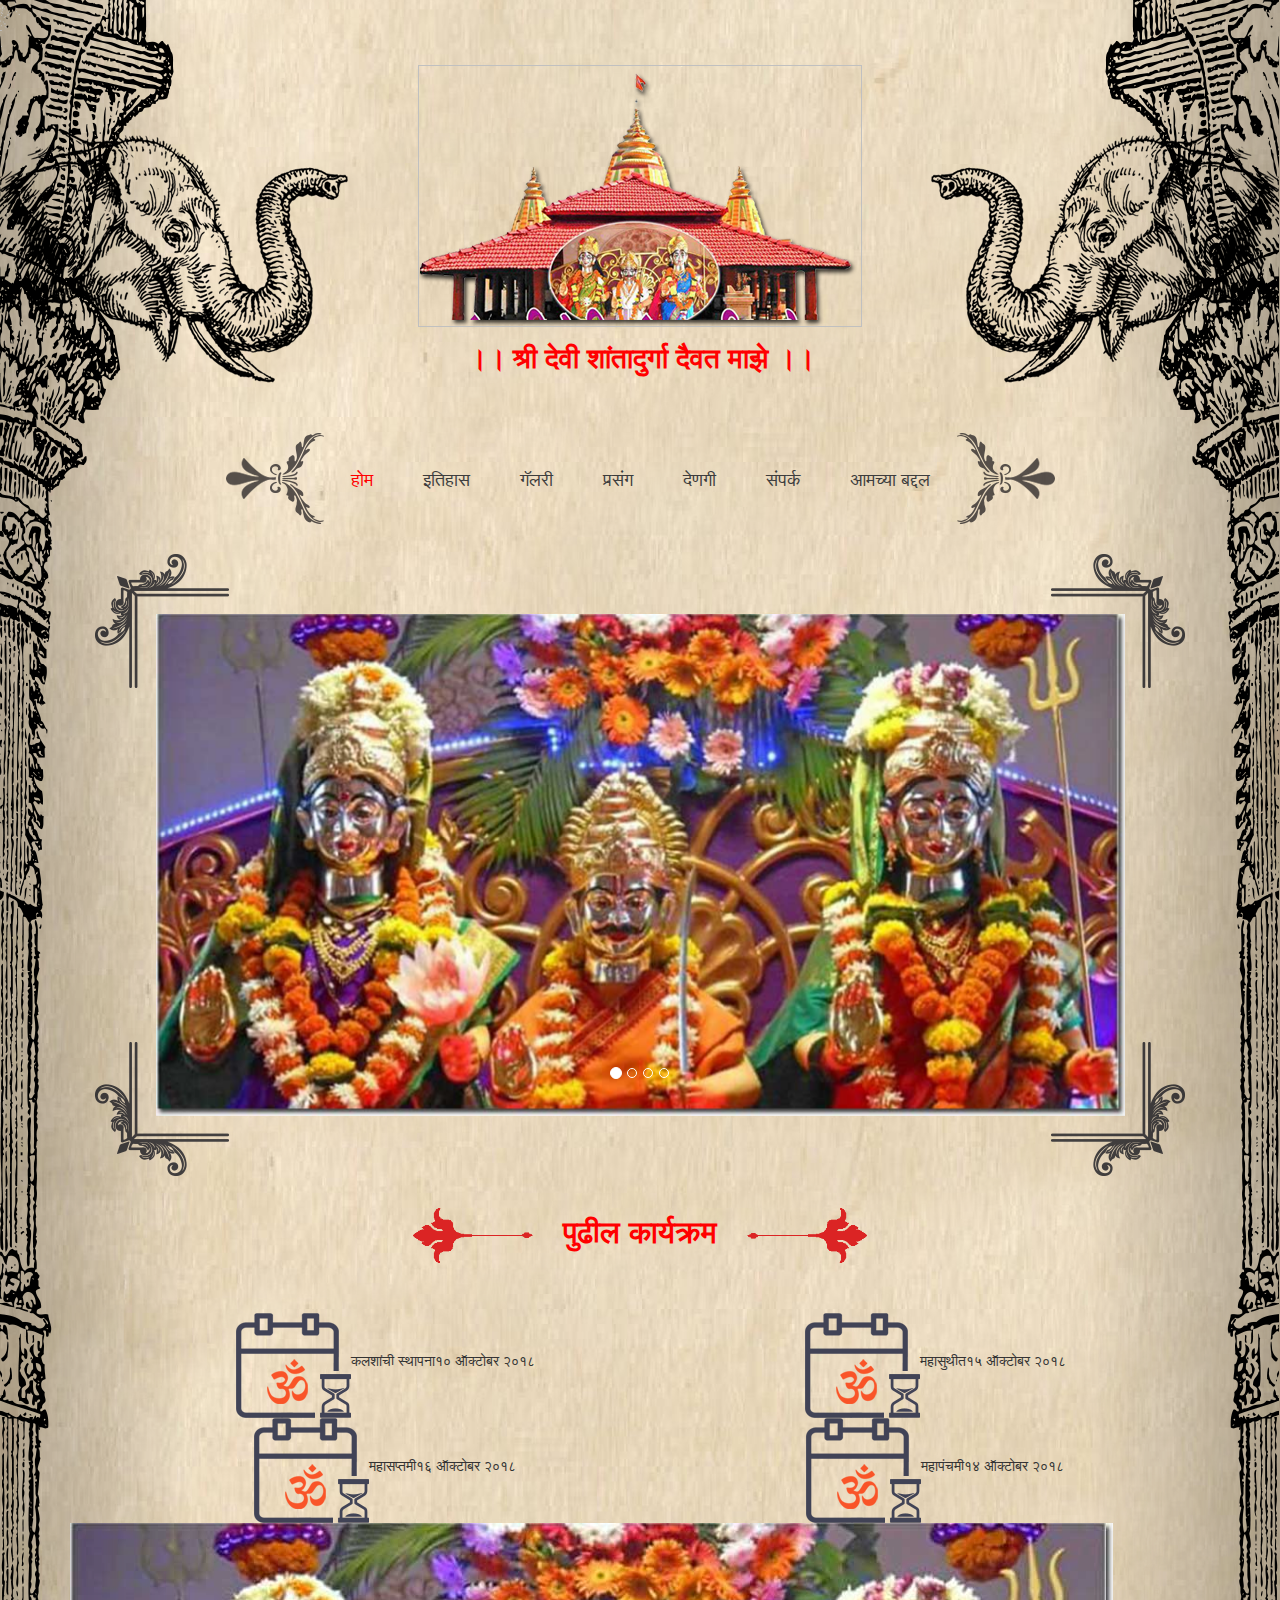
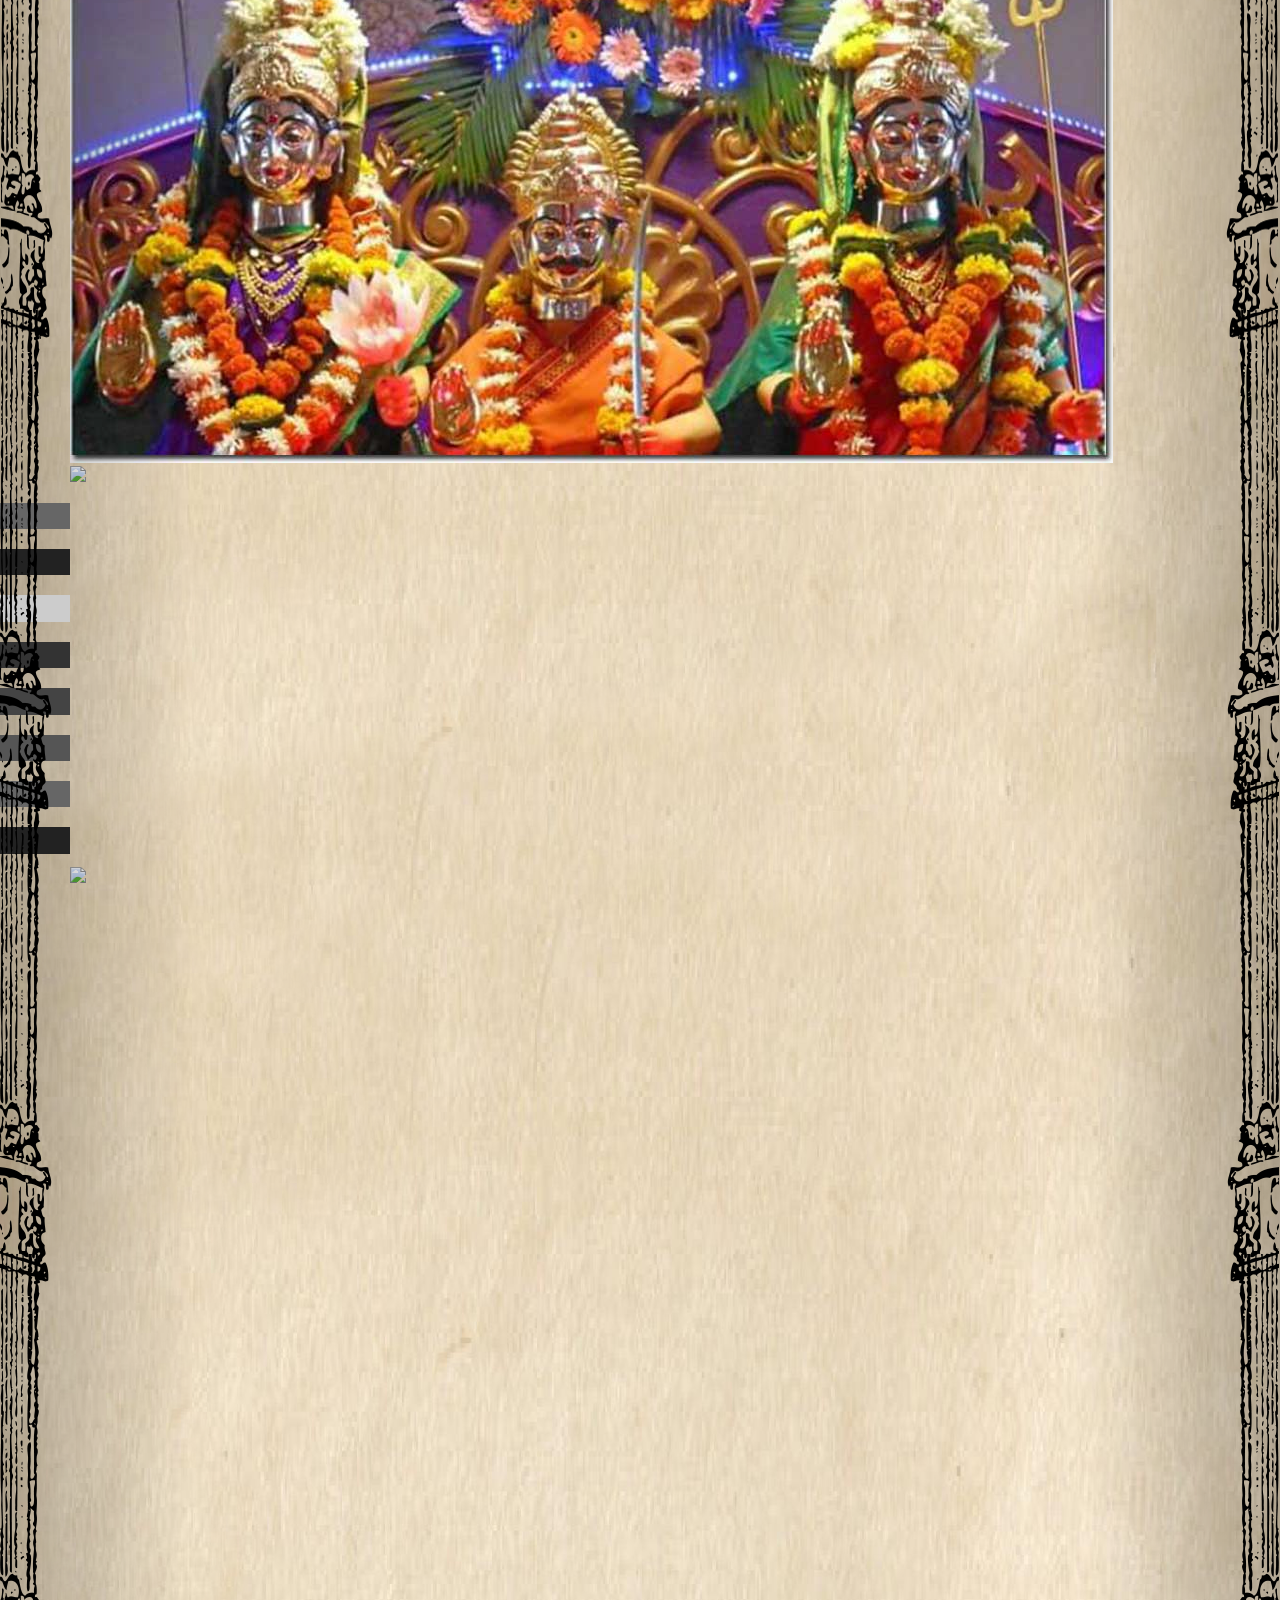
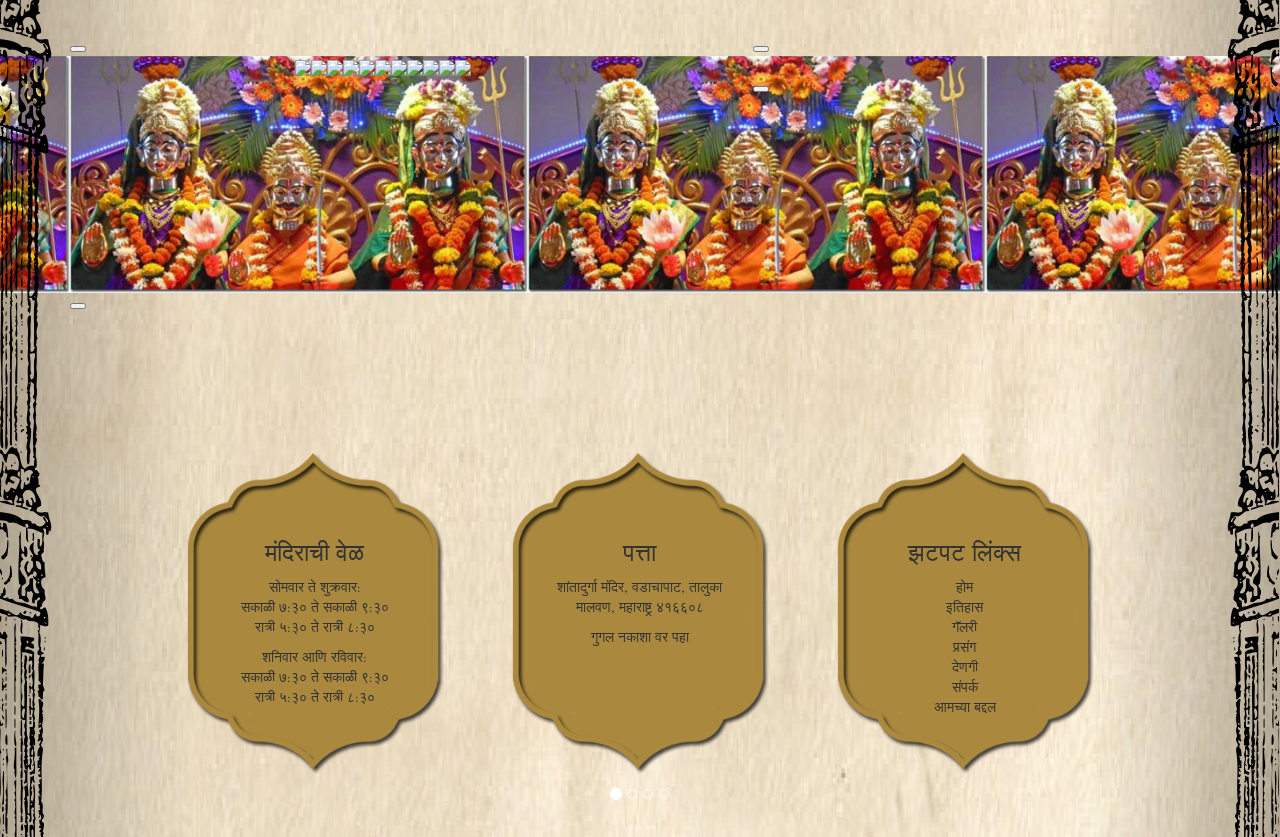
==== commit 03470a47: "Files Updated" ====
--- a/index.html
+++ b/index.html
@@ -62,9 +62,25 @@
 			      <span class="sr-only">Next</span>
 			    </a>
 			  </div>
-			<!-- homepage header carousal end here
-
-			<!-- homepage header 2nd carousal -->
+			<!-- homepage header carousal end here -->
+			
+			<!-- Event Code here -->
+			<div class='upcoming_event'>
+				<p class='upcoming_event_header_title'><span><img src='../images/global/title_left.png' class='title_left'/></span><span>पुढील कार्यक्रम</span><span><img src='../images/global/title_right.png' class='title_right'/></span></p>
+
+				<ul class='upcoming_event_list'>
+				<li class='col-md-6'><span class='cal_img'><img src='../images/homepage/event_calender_icon.png' class='cal_logo'></span><p><span class='upcoming_event_title'>कलशांची स्थापना</span><span class='upcoming_event_date'>१० ऑक्टोबर २०१८</span></p></li>
+				<li class='col-md-6'><span class='cal_img'><img src='../images/homepage/event_calender_icon.png' class='cal_logo'></span><p><span class='upcoming_event_title'>महासुथीत</span><span class='upcoming_event_date'>१५ ऑक्टोबर २०१८</span></p></li>
+				<li class='col-md-6'><span class='cal_img'><img src='../images/homepage/event_calender_icon.png' class='cal_logo'></span><p><span class='upcoming_event_title'>महासप्तमी</span><span class='upcoming_event_date'>१६ ऑक्टोबर २०१८</span></p></li>
+				<li class='col-md-6'><span class='cal_img'><img src='../images/homepage/event_calender_icon.png' class='cal_logo'></span><p><span class='upcoming_event_title'>महापंचमी</span><span class='upcoming_event_date'>१४ ऑक्टोबर २०१८</span></p></li>
+				</ul>
+
+			</div>
+			<!-- Event code end here -->
+			
+
+
+			<!-- homepage header 2nd carousal
 			  <div id="myCarousel2" class="carousel slide" data-ride="carousel">				
 				
 				<!-- desing pattern div -->
